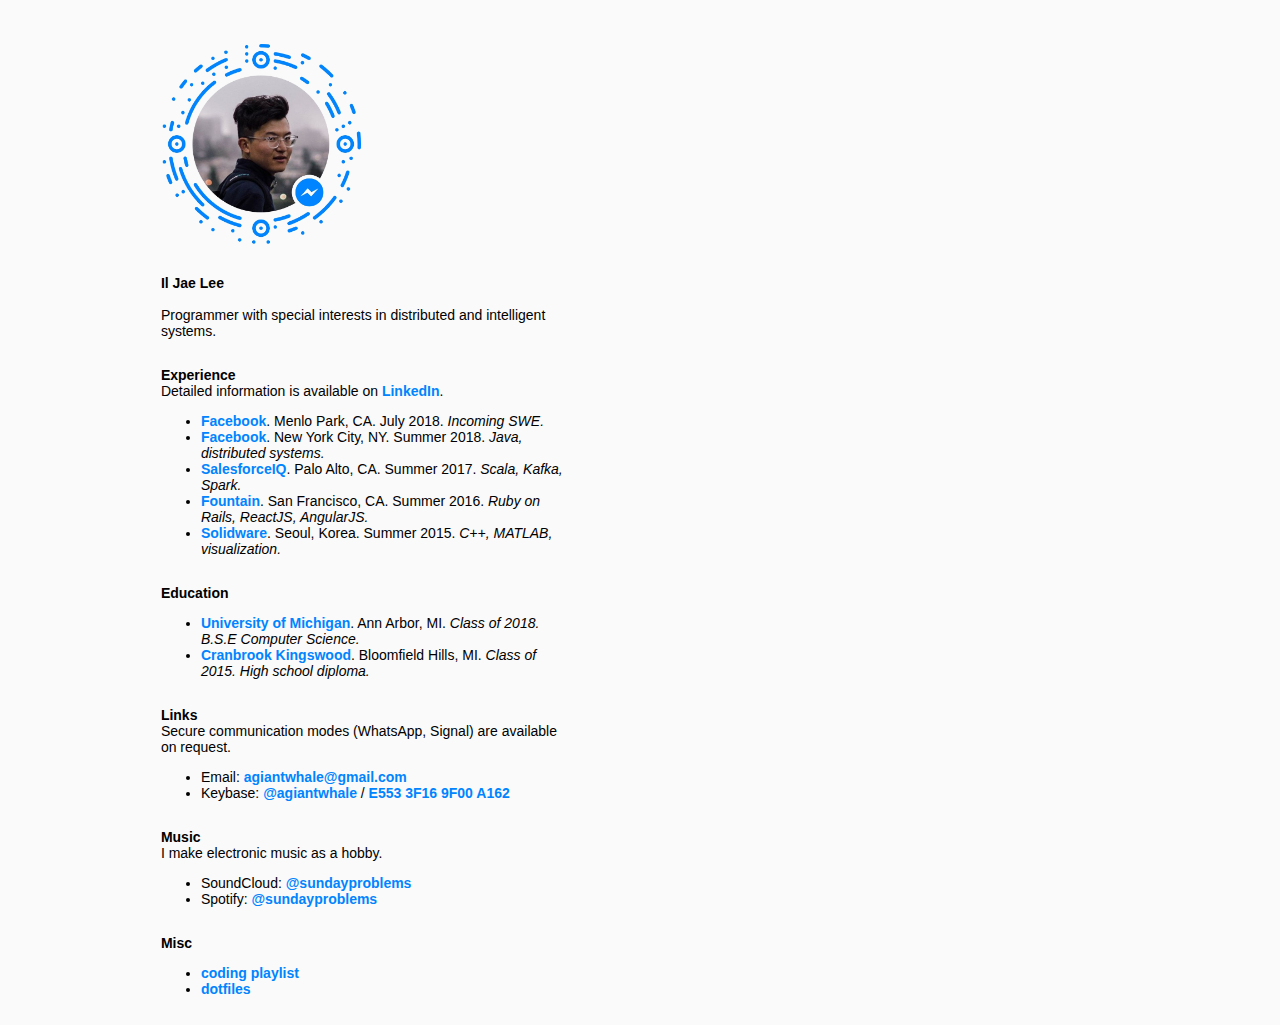
==== index.html @ 846108a9 "Updates" ====
<!doctype html><html class="no-js"><head><meta charset="utf-8"><meta name="description" content="Il Jae Lee website"><meta name="viewport" content="width=device-width,initial-scale=1"><title>Il Jae Lee</title><link rel="stylesheet" href="styles/main-b958e0c395.css"></head><body><div id="container"><div id="contents"><a href="https://www.messenger.com/t/agiantwhale"><img src="images/messenger-code-cf17805505.jpg" alt="Messenger: @agiantwhale" width="200" height="200" class="msg-code"></a><p></p><h4 class="title">Il Jae Lee</h4><br>Programmer with special interests in distributed and intelligent systems.<h4>Experience</h4>Detailed information is available on <a href="https://www.linkedin.com/in/agiantwhale/">LinkedIn</a>.<ul><li><a href="https://code.fb.com/">Facebook</a>. Menlo Park, CA. July 2018. <i>Incoming SWE.</i></li><li><a href="https://code.fb.com/">Facebook</a>. New York City, NY. Summer 2018. <i>Java, distributed systems.</i></li><li><a href="https://engineering.salesforce.com/">SalesforceIQ</a>. Palo Alto, CA. Summer 2017. <i>Scala, Kafka, Spark.</i></li><li><a href="https://get.fountain.com/">Fountain</a>. San Francisco, CA. Summer 2016. <i>Ruby on Rails, ReactJS, AngularJS.</i></li><li><a href="https://solidware.io/">Solidware</a>. Seoul, Korea. Summer 2015. <i>C++, MATLAB, visualization.</i></li></ul><h4>Education</h4><ul><li><a href="https://code.fb.com/">University of Michigan</a>. Ann Arbor, MI. <i>Class of 2018. B.S.E Computer Science.</i></li><li><a href="https://code.fb.com/">Cranbrook Kingswood</a>. Bloomfield Hills, MI. <i>Class of 2015. High school diploma.</i></li></ul><h4>Links</h4>Secure communication modes (WhatsApp, Signal) are available on request.<ul><li>Email: <a href="mailto:agiantwhale@gmail.com">agiantwhale@gmail.com</a><br></li><li>Keybase: <a href="https://keybase.io/agiantwhale">@agiantwhale</a> / <a href="https://keybase.io/agiantwhale/pgp_keys.asc?fingerprint=e3ce0a09fe8c3d2a3ba51791e5533f169f00a162">E553 3F16 9F00 A162</a><br></li></ul><h4>Music</h4>I make electronic music as a hobby.<br><ul><li>SoundCloud: <a href="https://soundcloud.com/sundayproblems">@sundayproblems</a><br></li><li>Spotify: <a href="https://open.spotify.com/artist/1plvdAzWKn8dRlzFmWh9lB?si=9eFTwd_SSkCrX6fIMh3TDA">@sundayproblems</a></li></ul><h4>Misc</h4><ul><li><a href="https://open.spotify.com/user/124385621/playlist/3bv1WomGxfKI06PvsxnMop?si=mnIChgPdTS-sUwX5lHl9eA">coding playlist</a></li><li><a href="https://github.com/agiantwhale/dotfiles">dotfiles</a></li></ul><p></p></div></div></body></html>
---- styles/main-b958e0c395.css ----
*{font-family:Helvetica Neue,Segoe UI,Helvetica,Arial,sans-serif;font-size:14px;background-color:#fafafa}.msg-code{margin-top:30px;margin-bottom:0}#container{margin-top:14px;margin-bottom:14px}#container:after{clear:both;content:"";display:block}#container #contents{width:calc(100% - 28px);float:left;margin-left:14px}@media (min-width:768px){#container #contents{left:calc(16.6666666667% - 16.3333333333px + 14px);position:relative;width:calc(66.6666666667% - 23.3333333333px);float:left;margin-left:14px}}@media (min-width:1280px){#container #contents{left:calc(11.1111111111% - 15.5555555556px + 14px);position:relative;width:calc(33.3333333333% - 18.6666666667px);float:left;margin-left:14px}}#container #contents q{font-style:italic}#container #contents .attribution{text-align:right}img{margin-bottom:14px;max-width:220px;height:auto}a{color:#0084ff;text-decoration:none}a,h4{font-weight:700}h4{margin-top:28px;margin-bottom:0;font-size:14px}
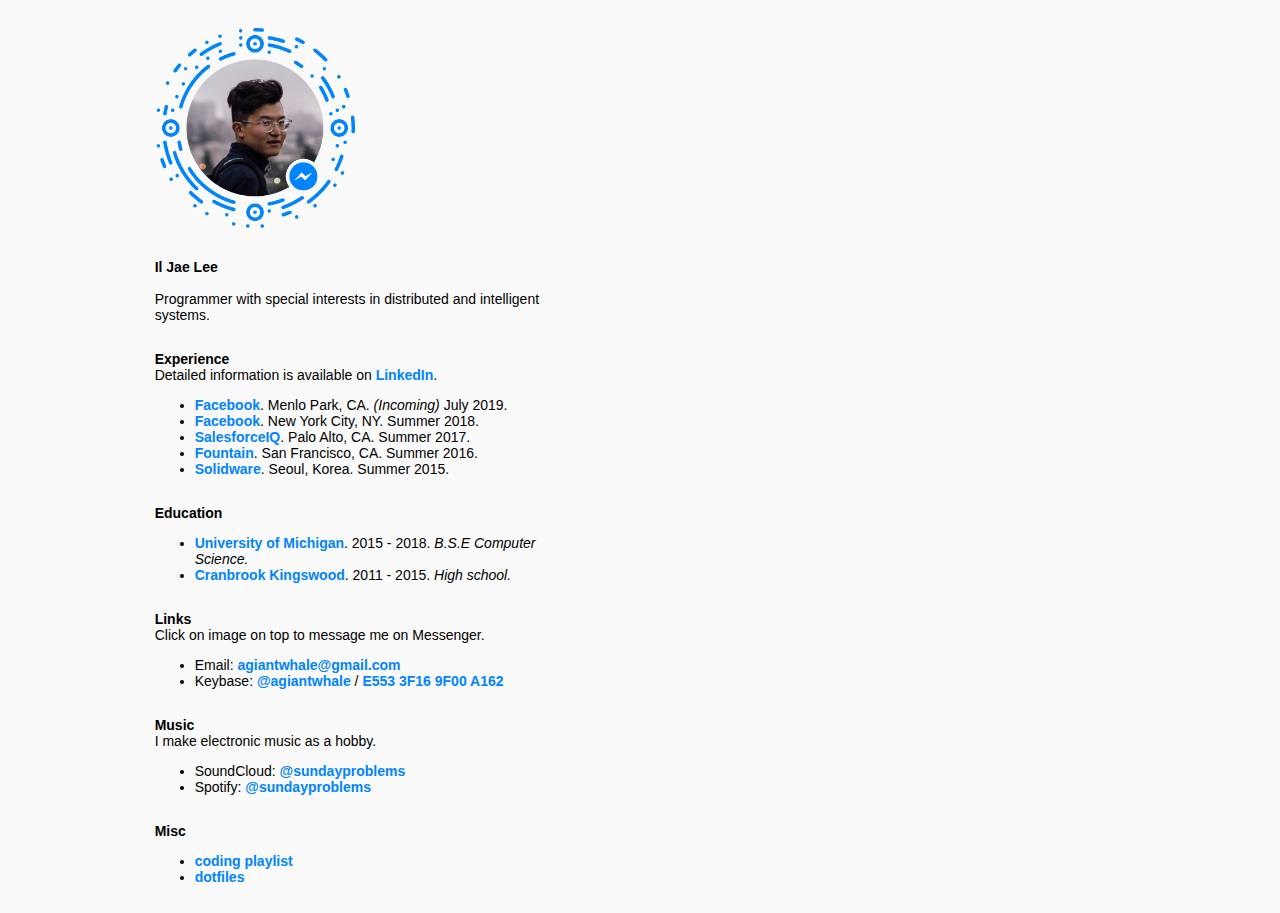
==== commit 6f6fd1e4: "Updates" ====
--- a/index.html
+++ b/index.html
@@ -1 +1 @@
-<!doctype html><html class="no-js"><head><meta charset="utf-8"><meta name="description" content="Il Jae Lee website"><meta name="viewport" content="width=device-width,initial-scale=1"><title>Il Jae Lee</title><link rel="stylesheet" href="styles/main-b958e0c395.css"></head><body><div id="container"><div id="contents"><a href="https://www.messenger.com/t/agiantwhale"><img src="images/messenger-code-cf17805505.jpg" alt="Messenger: @agiantwhale" width="200" height="200" class="msg-code"></a><p></p><h4 class="title">Il Jae Lee</h4><br>Programmer with special interests in distributed and intelligent systems.<h4>Experience</h4>Detailed information is available on <a href="https://www.linkedin.com/in/agiantwhale/">LinkedIn</a>.<ul><li><a href="https://code.fb.com/">Facebook</a>. Menlo Park, CA. July 2018. <i>Incoming SWE.</i></li><li><a href="https://code.fb.com/">Facebook</a>. New York City, NY. Summer 2018. <i>Java, distributed systems.</i></li><li><a href="https://engineering.salesforce.com/">SalesforceIQ</a>. Palo Alto, CA. Summer 2017. <i>Scala, Kafka, Spark.</i></li><li><a href="https://get.fountain.com/">Fountain</a>. San Francisco, CA. Summer 2016. <i>Ruby on Rails, ReactJS, AngularJS.</i></li><li><a href="https://solidware.io/">Solidware</a>. Seoul, Korea. Summer 2015. <i>C++, MATLAB, visualization.</i></li></ul><h4>Education</h4><ul><li><a href="https://code.fb.com/">University of Michigan</a>. Ann Arbor, MI. <i>Class of 2018. B.S.E Computer Science.</i></li><li><a href="https://code.fb.com/">Cranbrook Kingswood</a>. Bloomfield Hills, MI. <i>Class of 2015. High school diploma.</i></li></ul><h4>Links</h4>Secure communication modes (WhatsApp, Signal) are available on request.<ul><li>Email: <a href="mailto:agiantwhale@gmail.com">agiantwhale@gmail.com</a><br></li><li>Keybase: <a href="https://keybase.io/agiantwhale">@agiantwhale</a> / <a href="https://keybase.io/agiantwhale/pgp_keys.asc?fingerprint=e3ce0a09fe8c3d2a3ba51791e5533f169f00a162">E553 3F16 9F00 A162</a><br></li></ul><h4>Music</h4>I make electronic music as a hobby.<br><ul><li>SoundCloud: <a href="https://soundcloud.com/sundayproblems">@sundayproblems</a><br></li><li>Spotify: <a href="https://open.spotify.com/artist/1plvdAzWKn8dRlzFmWh9lB?si=9eFTwd_SSkCrX6fIMh3TDA">@sundayproblems</a></li></ul><h4>Misc</h4><ul><li><a href="https://open.spotify.com/user/124385621/playlist/3bv1WomGxfKI06PvsxnMop?si=mnIChgPdTS-sUwX5lHl9eA">coding playlist</a></li><li><a href="https://github.com/agiantwhale/dotfiles">dotfiles</a></li></ul><p></p></div></div></body></html>+<!doctype html><html class="no-js"><head><meta charset="utf-8"><meta name="description" content="Il Jae Lee website"><meta name="viewport" content="width=device-width,initial-scale=1"><link rel="apple-touch-icon" sizes="180x180" href="/apple-touch-icon-027f751e88.png"><link rel="icon" type="image/png" sizes="32x32" href="/favicon-32x32-ed32505ba0.png"><link rel="icon" type="image/png" sizes="16x16" href="/favicon-16x16-5f64fc9232.png"><link rel="manifest" href="/site-053100cb84.webmanifest"><title>Il Jae Lee</title><link rel="stylesheet" href="styles/main-19bc27f104.css"></head><body><div id="container"><div id="contents"><a href="https://www.messenger.com/t/agiantwhale"><img src="images/messenger-code-cf17805505.jpg" alt="Messenger: @agiantwhale" width="200" height="200" class="msg-code"></a><p></p><h4 class="title">Il Jae Lee</h4><br>Programmer with special interests in distributed and intelligent systems.<h4>Experience</h4>Detailed information is available on <a href="https://www.linkedin.com/in/agiantwhale/">LinkedIn</a>.<ul><li><a href="https://code.fb.com/">Facebook</a>. Menlo Park, CA. <i>(Incoming)</i> July 2019.</li><li><a href="https://code.fb.com/">Facebook</a>. New York City, NY. Summer 2018.</li><li><a href="https://engineering.salesforce.com/">SalesforceIQ</a>. Palo Alto, CA. Summer 2017.</li><li><a href="https://get.fountain.com/">Fountain</a>. San Francisco, CA. Summer 2016.</li><li><a href="https://solidware.io/">Solidware</a>. Seoul, Korea. Summer 2015.</li></ul><h4>Education</h4><ul><li><a href="https://code.fb.com/">University of Michigan</a>. 2015 - 2018. <i>B.S.E Computer Science.</i></li><li><a href="https://code.fb.com/">Cranbrook Kingswood</a>. 2011 - 2015. <i>High school.</i></li></ul><h4>Links</h4>Click on image on top to message me on Messenger.<ul><li>Email: <a href="mailto:agiantwhale@gmail.com">agiantwhale@gmail.com</a><br></li><li>Keybase: <a href="https://keybase.io/agiantwhale">@agiantwhale</a> / <a href="https://keybase.io/agiantwhale/pgp_keys.asc?fingerprint=e3ce0a09fe8c3d2a3ba51791e5533f169f00a162">E553 3F16 9F00 A162</a><br></li></ul><h4>Music</h4>I make electronic music as a hobby.<br><ul><li>SoundCloud: <a href="https://soundcloud.com/sundayproblems">@sundayproblems</a><br></li><li>Spotify: <a href="https://open.spotify.com/artist/1plvdAzWKn8dRlzFmWh9lB?si=9eFTwd_SSkCrX6fIMh3TDA">@sundayproblems</a></li></ul><h4>Misc</h4><ul><li><a href="https://open.spotify.com/user/124385621/playlist/3bv1WomGxfKI06PvsxnMop?si=mnIChgPdTS-sUwX5lHl9eA">coding playlist</a></li><li><a href="https://github.com/agiantwhale/dotfiles">dotfiles</a></li></ul><p></p></div></div></body></html>--- a/styles/main-19bc27f104.css
+++ b/styles/main-19bc27f104.css
@@ -0,0 +1 @@
+*{font-family:Helvetica Neue,Segoe UI,Helvetica,Arial,sans-serif;font-size:14px;background-color:#fafafa}body{margin:0}.msg-code{margin-top:28px;margin-bottom:0}#container{margin-top:0;margin-bottom:14px}#container:after{clear:both;content:"";display:block}#container #contents{width:calc(100% - 28px);float:left;margin-left:14px}@media (min-width:768px){#container #contents{left:calc(14.2857142857% - 16px + 14px);position:relative;width:calc(57.1428571429% - 22px);float:left;margin-left:14px}}@media (min-width:1280px){#container #contents{left:calc(11.1111111111% - 15.5555555556px + 14px);position:relative;width:calc(33.3333333333% - 18.6666666667px);float:left;margin-left:14px}}#container #contents q{font-style:italic}#container #contents .attribution{text-align:right}img{margin-bottom:14px;max-width:220px;height:auto}a{color:#0084ff;text-decoration:none}a,h4{font-weight:700}h4{margin-top:28px;margin-bottom:0;font-size:14px}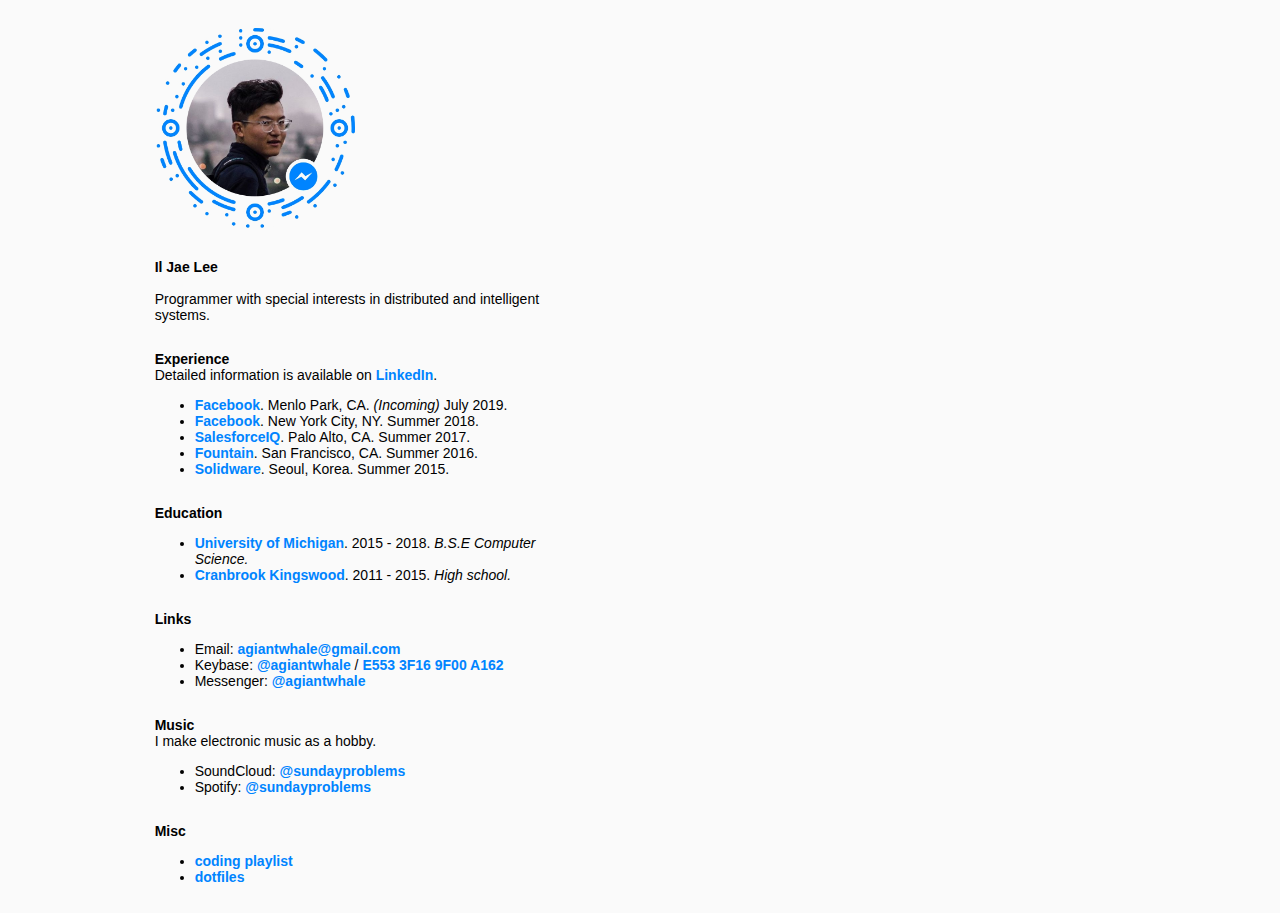
==== commit eeea10c7: "Updates" ====
--- a/index.html
+++ b/index.html
@@ -1 +1 @@
-<!doctype html><html class="no-js"><head><meta charset="utf-8"><meta name="description" content="Il Jae Lee website"><meta name="viewport" content="width=device-width,initial-scale=1"><link rel="apple-touch-icon" sizes="180x180" href="/apple-touch-icon-027f751e88.png"><link rel="icon" type="image/png" sizes="32x32" href="/favicon-32x32-ed32505ba0.png"><link rel="icon" type="image/png" sizes="16x16" href="/favicon-16x16-5f64fc9232.png"><link rel="manifest" href="/site-053100cb84.webmanifest"><title>Il Jae Lee</title><link rel="stylesheet" href="styles/main-19bc27f104.css"></head><body><div id="container"><div id="contents"><a href="https://www.messenger.com/t/agiantwhale"><img src="images/messenger-code-cf17805505.jpg" alt="Messenger: @agiantwhale" width="200" height="200" class="msg-code"></a><p></p><h4 class="title">Il Jae Lee</h4><br>Programmer with special interests in distributed and intelligent systems.<h4>Experience</h4>Detailed information is available on <a href="https://www.linkedin.com/in/agiantwhale/">LinkedIn</a>.<ul><li><a href="https://code.fb.com/">Facebook</a>. Menlo Park, CA. <i>(Incoming)</i> July 2019.</li><li><a href="https://code.fb.com/">Facebook</a>. New York City, NY. Summer 2018.</li><li><a href="https://engineering.salesforce.com/">SalesforceIQ</a>. Palo Alto, CA. Summer 2017.</li><li><a href="https://get.fountain.com/">Fountain</a>. San Francisco, CA. Summer 2016.</li><li><a href="https://solidware.io/">Solidware</a>. Seoul, Korea. Summer 2015.</li></ul><h4>Education</h4><ul><li><a href="https://code.fb.com/">University of Michigan</a>. 2015 - 2018. <i>B.S.E Computer Science.</i></li><li><a href="https://code.fb.com/">Cranbrook Kingswood</a>. 2011 - 2015. <i>High school.</i></li></ul><h4>Links</h4>Click on image on top to message me on Messenger.<ul><li>Email: <a href="mailto:agiantwhale@gmail.com">agiantwhale@gmail.com</a><br></li><li>Keybase: <a href="https://keybase.io/agiantwhale">@agiantwhale</a> / <a href="https://keybase.io/agiantwhale/pgp_keys.asc?fingerprint=e3ce0a09fe8c3d2a3ba51791e5533f169f00a162">E553 3F16 9F00 A162</a><br></li></ul><h4>Music</h4>I make electronic music as a hobby.<br><ul><li>SoundCloud: <a href="https://soundcloud.com/sundayproblems">@sundayproblems</a><br></li><li>Spotify: <a href="https://open.spotify.com/artist/1plvdAzWKn8dRlzFmWh9lB?si=9eFTwd_SSkCrX6fIMh3TDA">@sundayproblems</a></li></ul><h4>Misc</h4><ul><li><a href="https://open.spotify.com/user/124385621/playlist/3bv1WomGxfKI06PvsxnMop?si=mnIChgPdTS-sUwX5lHl9eA">coding playlist</a></li><li><a href="https://github.com/agiantwhale/dotfiles">dotfiles</a></li></ul><p></p></div></div></body></html>+<!doctype html><html class="no-js"><head><meta charset="utf-8"><meta name="description" content="Il Jae Lee website"><meta name="viewport" content="width=device-width,initial-scale=1"><link rel="apple-touch-icon" sizes="180x180" href="/apple-touch-icon-027f751e88.png"><link rel="icon" type="image/png" sizes="32x32" href="/favicon-32x32-ed32505ba0.png"><link rel="icon" type="image/png" sizes="16x16" href="/favicon-16x16-5f64fc9232.png"><link rel="manifest" href="/site-053100cb84.webmanifest"><title>Il Jae Lee</title><link rel="stylesheet" href="styles/main-19bc27f104.css"></head><body><div id="container"><div id="contents"><a href="https://www.messenger.com/t/agiantwhale"><img src="images/messenger-code-cf17805505.jpg" alt="Messenger: @agiantwhale" width="200" height="200" class="msg-code"></a><p></p><h4 class="title">Il Jae Lee</h4><br>Programmer with special interests in distributed and intelligent systems.<h4>Experience</h4>Detailed information is available on <a href="https://www.linkedin.com/in/agiantwhale/">LinkedIn</a>.<ul><li><a href="https://code.fb.com/">Facebook</a>. Menlo Park, CA. <i>(Incoming)</i> July 2019.</li><li><a href="https://code.fb.com/">Facebook</a>. New York City, NY. Summer 2018.</li><li><a href="https://engineering.salesforce.com/">SalesforceIQ</a>. Palo Alto, CA. Summer 2017.</li><li><a href="https://get.fountain.com/">Fountain</a>. San Francisco, CA. Summer 2016.</li><li><a href="https://solidware.io/">Solidware</a>. Seoul, Korea. Summer 2015.</li></ul><h4>Education</h4><ul><li><a href="https://www.cse.umich.edu/">University of Michigan</a>. 2015 - 2018. <i>B.S.E Computer Science.</i></li><li><a href="https://schools.cranbrook.edu/">Cranbrook Kingswood</a>. 2011 - 2015. <i>High school.</i></li></ul><h4>Links</h4><ul><li>Email: <a href="mailto:agiantwhale@gmail.com">agiantwhale@gmail.com</a><br></li><li>Keybase: <a href="https://keybase.io/agiantwhale">@agiantwhale</a> / <a href="https://keybase.io/agiantwhale/pgp_keys.asc?fingerprint=e3ce0a09fe8c3d2a3ba51791e5533f169f00a162">E553 3F16 9F00 A162</a><br></li><li>Messenger: <a href="https://www.messenger.com/t/agiantwhale">@agiantwhale</a></li></ul><h4>Music</h4>I make electronic music as a hobby.<br><ul><li>SoundCloud: <a href="https://soundcloud.com/sundayproblems">@sundayproblems</a><br></li><li>Spotify: <a href="https://open.spotify.com/artist/1plvdAzWKn8dRlzFmWh9lB?si=9eFTwd_SSkCrX6fIMh3TDA">@sundayproblems</a></li></ul><h4>Misc</h4><ul><li><a href="https://open.spotify.com/user/124385621/playlist/3bv1WomGxfKI06PvsxnMop?si=mnIChgPdTS-sUwX5lHl9eA">coding playlist</a></li><li><a href="https://github.com/agiantwhale/dotfiles">dotfiles</a></li></ul><p></p></div></div></body></html>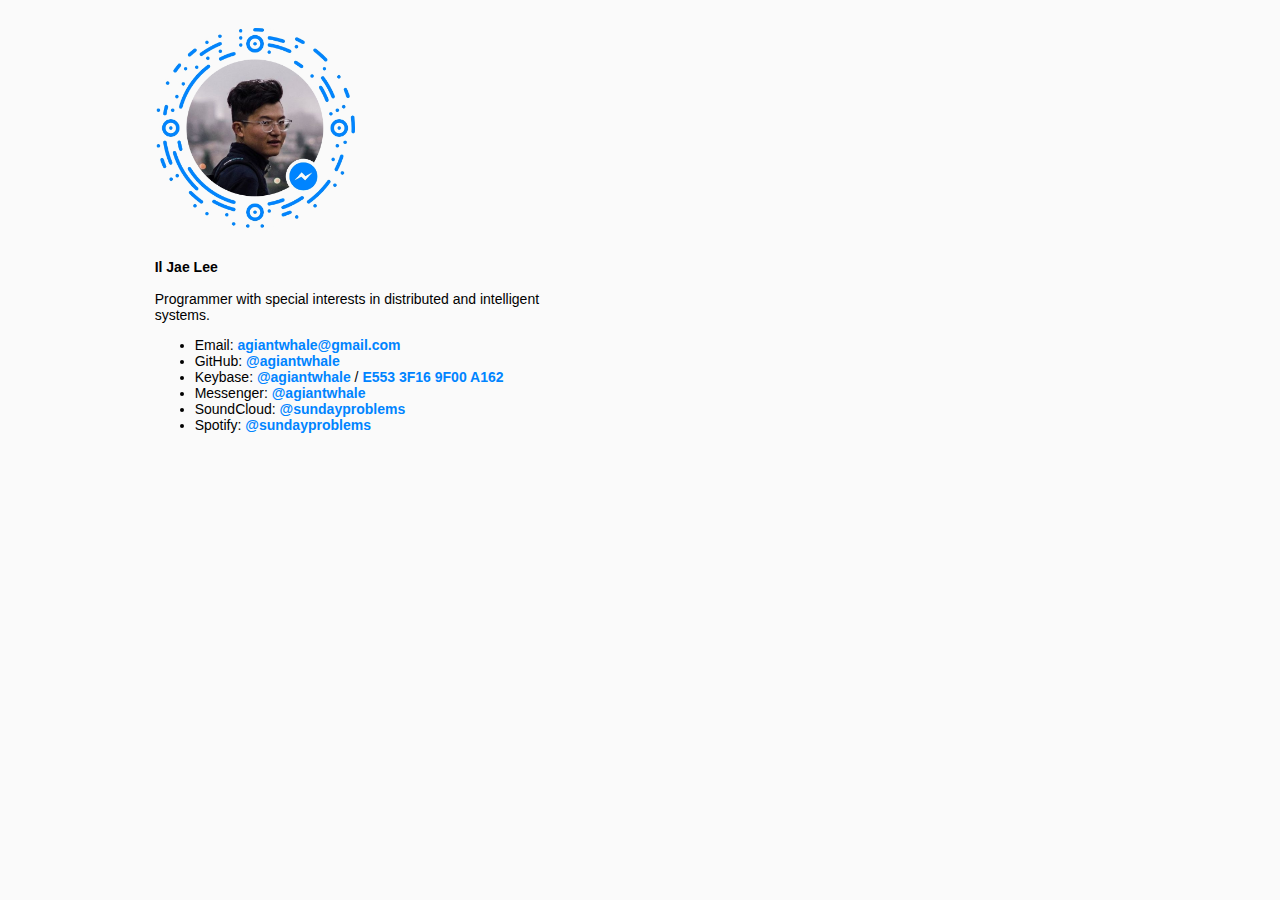
==== commit 4e670800: "Updates" ====
--- a/index.html
+++ b/index.html
@@ -1 +1 @@
-<!doctype html><html class="no-js"><head><meta charset="utf-8"><meta name="description" content="Il Jae Lee website"><meta name="viewport" content="width=device-width,initial-scale=1"><link rel="apple-touch-icon" sizes="180x180" href="/apple-touch-icon-027f751e88.png"><link rel="icon" type="image/png" sizes="32x32" href="/favicon-32x32-ed32505ba0.png"><link rel="icon" type="image/png" sizes="16x16" href="/favicon-16x16-5f64fc9232.png"><link rel="manifest" href="/site-053100cb84.webmanifest"><title>Il Jae Lee</title><link rel="stylesheet" href="styles/main-19bc27f104.css"></head><body><div id="container"><div id="contents"><a href="https://www.messenger.com/t/agiantwhale"><img src="images/messenger-code-cf17805505.jpg" alt="Messenger: @agiantwhale" width="200" height="200" class="msg-code"></a><p></p><h4 class="title">Il Jae Lee</h4><br>Programmer with special interests in distributed and intelligent systems.<h4>Experience</h4>Detailed information is available on <a href="https://www.linkedin.com/in/agiantwhale/">LinkedIn</a>.<ul><li><a href="https://code.fb.com/">Facebook</a>. Menlo Park, CA. <i>(Incoming)</i> July 2019.</li><li><a href="https://code.fb.com/">Facebook</a>. New York City, NY. Summer 2018.</li><li><a href="https://engineering.salesforce.com/">SalesforceIQ</a>. Palo Alto, CA. Summer 2017.</li><li><a href="https://get.fountain.com/">Fountain</a>. San Francisco, CA. Summer 2016.</li><li><a href="https://solidware.io/">Solidware</a>. Seoul, Korea. Summer 2015.</li></ul><h4>Education</h4><ul><li><a href="https://www.cse.umich.edu/">University of Michigan</a>. 2015 - 2018. <i>B.S.E Computer Science.</i></li><li><a href="https://schools.cranbrook.edu/">Cranbrook Kingswood</a>. 2011 - 2015. <i>High school.</i></li></ul><h4>Links</h4><ul><li>Email: <a href="mailto:agiantwhale@gmail.com">agiantwhale@gmail.com</a><br></li><li>Keybase: <a href="https://keybase.io/agiantwhale">@agiantwhale</a> / <a href="https://keybase.io/agiantwhale/pgp_keys.asc?fingerprint=e3ce0a09fe8c3d2a3ba51791e5533f169f00a162">E553 3F16 9F00 A162</a><br></li><li>Messenger: <a href="https://www.messenger.com/t/agiantwhale">@agiantwhale</a></li></ul><h4>Music</h4>I make electronic music as a hobby.<br><ul><li>SoundCloud: <a href="https://soundcloud.com/sundayproblems">@sundayproblems</a><br></li><li>Spotify: <a href="https://open.spotify.com/artist/1plvdAzWKn8dRlzFmWh9lB?si=9eFTwd_SSkCrX6fIMh3TDA">@sundayproblems</a></li></ul><h4>Misc</h4><ul><li><a href="https://open.spotify.com/user/124385621/playlist/3bv1WomGxfKI06PvsxnMop?si=mnIChgPdTS-sUwX5lHl9eA">coding playlist</a></li><li><a href="https://github.com/agiantwhale/dotfiles">dotfiles</a></li></ul><p></p></div></div></body></html>+<!doctype html><html class="no-js"><head><meta charset="utf-8"><meta name="description" content="Il Jae Lee website"><meta name="viewport" content="width=device-width,initial-scale=1"><link rel="apple-touch-icon" sizes="180x180" href="/apple-touch-icon-027f751e88.png"><link rel="icon" type="image/png" sizes="32x32" href="/favicon-32x32-ed32505ba0.png"><link rel="icon" type="image/png" sizes="16x16" href="/favicon-16x16-5f64fc9232.png"><link rel="manifest" href="/site-053100cb84.webmanifest"><title>Il Jae Lee</title><link rel="stylesheet" href="styles/main-19bc27f104.css"></head><body><div id="container"><div id="contents"><a href="https://www.messenger.com/t/agiantwhale"><img src="images/messenger-code-cf17805505.jpg" alt="Messenger: @agiantwhale" width="200" height="200" class="msg-code"></a><p></p><h4 class="title">Il Jae Lee</h4><br>Programmer with special interests in distributed and intelligent systems.<ul><li>Email: <a href="mailto:agiantwhale@gmail.com">agiantwhale@gmail.com</a><br></li><li>GitHub: <a href="https://github.com/agiantwhale">@agiantwhale</a><br></li><li>Keybase: <a href="https://keybase.io/agiantwhale">@agiantwhale</a> / <a href="https://keybase.io/agiantwhale/pgp_keys.asc?fingerprint=e3ce0a09fe8c3d2a3ba51791e5533f169f00a162">E553 3F16 9F00 A162</a><br></li><li>Messenger: <a href="https://www.messenger.com/t/agiantwhale">@agiantwhale</a></li><li>SoundCloud: <a href="https://soundcloud.com/sundayproblems">@sundayproblems</a><br></li><li>Spotify: <a href="https://open.spotify.com/artist/1plvdAzWKn8dRlzFmWh9lB?si=9eFTwd_SSkCrX6fIMh3TDA">@sundayproblems</a></li></ul><p></p></div></div></body></html>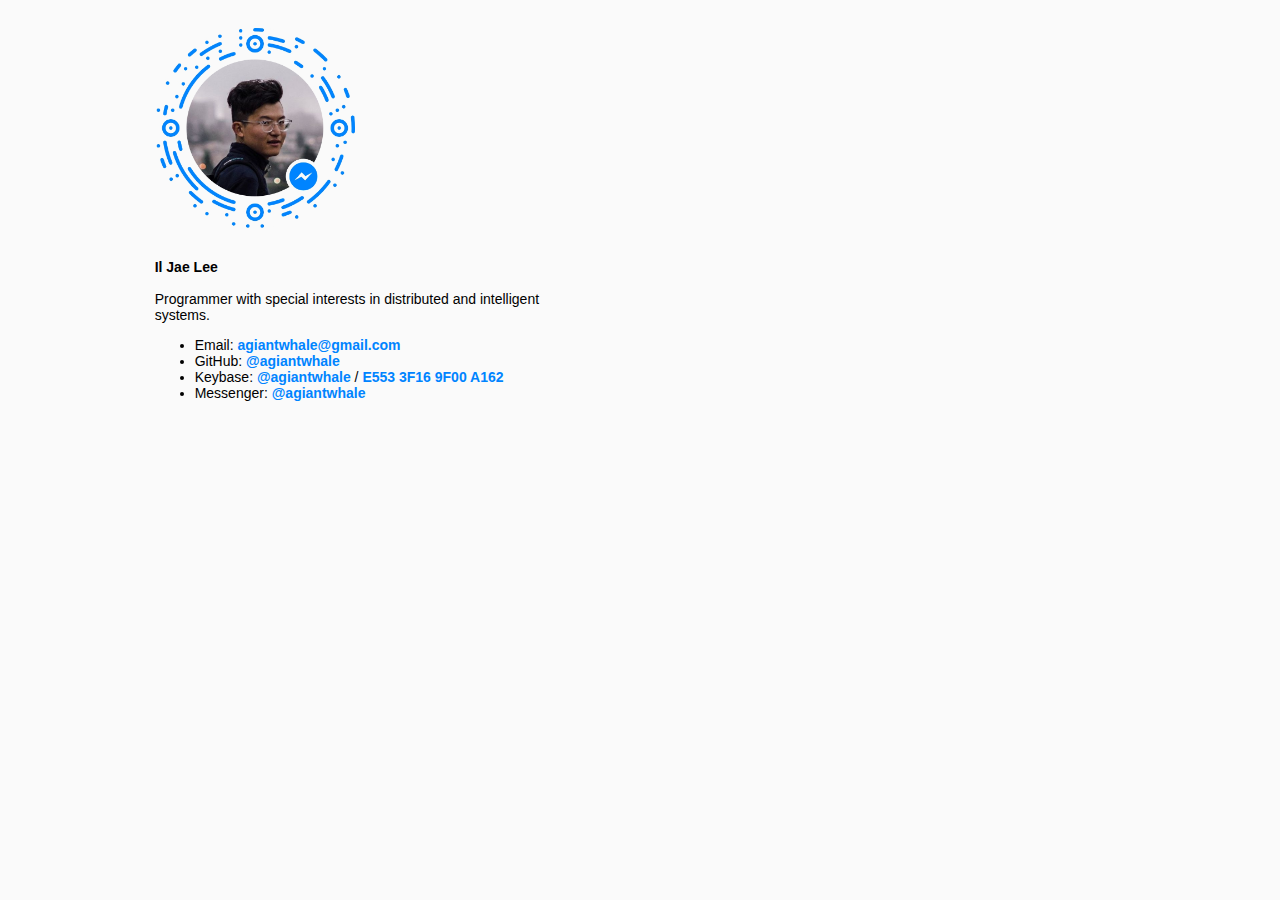
==== commit d06fd5f8: "Updates" ====
--- a/index.html
+++ b/index.html
@@ -1 +1 @@
-<!doctype html><html class="no-js"><head><meta charset="utf-8"><meta name="description" content="Il Jae Lee website"><meta name="viewport" content="width=device-width,initial-scale=1"><link rel="apple-touch-icon" sizes="180x180" href="/apple-touch-icon-027f751e88.png"><link rel="icon" type="image/png" sizes="32x32" href="/favicon-32x32-ed32505ba0.png"><link rel="icon" type="image/png" sizes="16x16" href="/favicon-16x16-5f64fc9232.png"><link rel="manifest" href="/site-053100cb84.webmanifest"><title>Il Jae Lee</title><link rel="stylesheet" href="styles/main-19bc27f104.css"></head><body><div id="container"><div id="contents"><a href="https://www.messenger.com/t/agiantwhale"><img src="images/messenger-code-cf17805505.jpg" alt="Messenger: @agiantwhale" width="200" height="200" class="msg-code"></a><p></p><h4 class="title">Il Jae Lee</h4><br>Programmer with special interests in distributed and intelligent systems.<ul><li>Email: <a href="mailto:agiantwhale@gmail.com">agiantwhale@gmail.com</a><br></li><li>GitHub: <a href="https://github.com/agiantwhale">@agiantwhale</a><br></li><li>Keybase: <a href="https://keybase.io/agiantwhale">@agiantwhale</a> / <a href="https://keybase.io/agiantwhale/pgp_keys.asc?fingerprint=e3ce0a09fe8c3d2a3ba51791e5533f169f00a162">E553 3F16 9F00 A162</a><br></li><li>Messenger: <a href="https://www.messenger.com/t/agiantwhale">@agiantwhale</a></li><li>SoundCloud: <a href="https://soundcloud.com/sundayproblems">@sundayproblems</a><br></li><li>Spotify: <a href="https://open.spotify.com/artist/1plvdAzWKn8dRlzFmWh9lB?si=9eFTwd_SSkCrX6fIMh3TDA">@sundayproblems</a></li></ul><p></p></div></div></body></html>+<!doctype html><html class="no-js"><head><meta charset="utf-8"><meta name="description" content="Il Jae Lee website"><meta name="viewport" content="width=device-width,initial-scale=1"><link rel="apple-touch-icon" sizes="180x180" href="/apple-touch-icon-027f751e88.png"><link rel="icon" type="image/png" sizes="32x32" href="/favicon-32x32-ed32505ba0.png"><link rel="icon" type="image/png" sizes="16x16" href="/favicon-16x16-5f64fc9232.png"><link rel="manifest" href="/site-053100cb84.webmanifest"><title>Il Jae Lee</title><link rel="stylesheet" href="styles/main-19bc27f104.css"></head><body><div id="container"><div id="contents"><a href="https://www.messenger.com/t/agiantwhale"><img src="images/messenger-code-cf17805505.jpg" alt="Messenger: @agiantwhale" width="200" height="200" class="msg-code"></a><p></p><h4 class="title">Il Jae Lee</h4><br>Programmer with special interests in distributed and intelligent systems.<ul><li>Email: <a href="mailto:agiantwhale@gmail.com">agiantwhale@gmail.com</a><br></li><li>GitHub: <a href="https://github.com/agiantwhale">@agiantwhale</a><br></li><li>Keybase: <a href="https://keybase.io/agiantwhale">@agiantwhale</a> / <a href="https://keybase.io/agiantwhale/pgp_keys.asc?fingerprint=e3ce0a09fe8c3d2a3ba51791e5533f169f00a162">E553 3F16 9F00 A162</a><br></li><li>Messenger: <a href="https://www.messenger.com/t/agiantwhale">@agiantwhale</a></li></ul><p></p></div></div></body></html>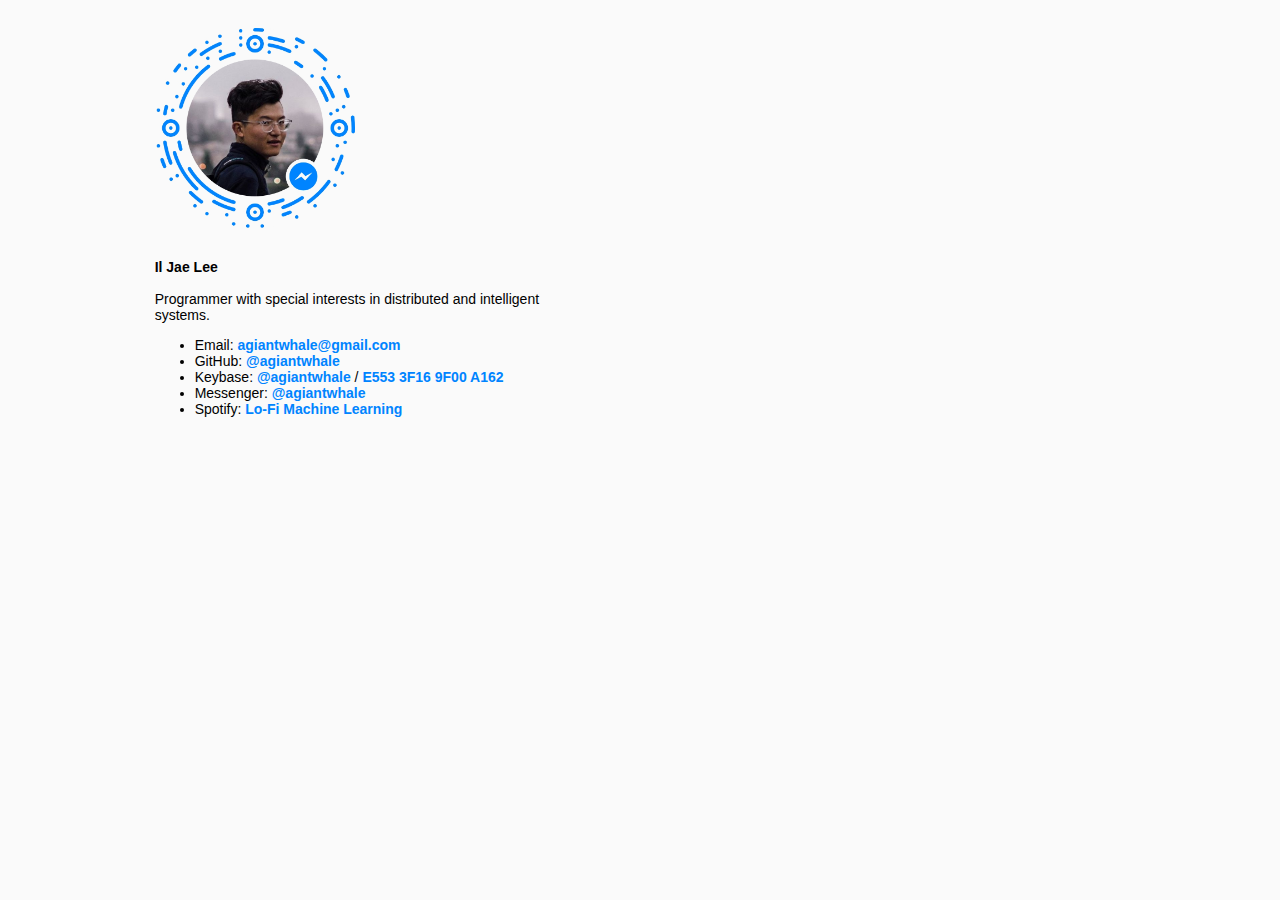
==== commit 48a75711: "Updates" ====
--- a/index.html
+++ b/index.html
@@ -1 +1 @@
-<!doctype html><html class="no-js"><head><meta charset="utf-8"><meta name="description" content="Il Jae Lee website"><meta name="viewport" content="width=device-width,initial-scale=1"><link rel="apple-touch-icon" sizes="180x180" href="/apple-touch-icon-027f751e88.png"><link rel="icon" type="image/png" sizes="32x32" href="/favicon-32x32-ed32505ba0.png"><link rel="icon" type="image/png" sizes="16x16" href="/favicon-16x16-5f64fc9232.png"><link rel="manifest" href="/site-053100cb84.webmanifest"><title>Il Jae Lee</title><link rel="stylesheet" href="styles/main-19bc27f104.css"></head><body><div id="container"><div id="contents"><a href="https://www.messenger.com/t/agiantwhale"><img src="images/messenger-code-cf17805505.jpg" alt="Messenger: @agiantwhale" width="200" height="200" class="msg-code"></a><p></p><h4 class="title">Il Jae Lee</h4><br>Programmer with special interests in distributed and intelligent systems.<ul><li>Email: <a href="mailto:agiantwhale@gmail.com">agiantwhale@gmail.com</a><br></li><li>GitHub: <a href="https://github.com/agiantwhale">@agiantwhale</a><br></li><li>Keybase: <a href="https://keybase.io/agiantwhale">@agiantwhale</a> / <a href="https://keybase.io/agiantwhale/pgp_keys.asc?fingerprint=e3ce0a09fe8c3d2a3ba51791e5533f169f00a162">E553 3F16 9F00 A162</a><br></li><li>Messenger: <a href="https://www.messenger.com/t/agiantwhale">@agiantwhale</a></li></ul><p></p></div></div></body></html>+<!doctype html><html class="no-js"><head><meta charset="utf-8"><meta name="description" content="Il Jae Lee website"><meta name="viewport" content="width=device-width,initial-scale=1"><link rel="apple-touch-icon" sizes="180x180" href="/apple-touch-icon-027f751e88.png"><link rel="icon" type="image/png" sizes="32x32" href="/favicon-32x32-ed32505ba0.png"><link rel="icon" type="image/png" sizes="16x16" href="/favicon-16x16-5f64fc9232.png"><link rel="manifest" href="/site-053100cb84.webmanifest"><title>Il Jae Lee</title><link rel="stylesheet" href="styles/main-19bc27f104.css"></head><body><div id="container"><div id="contents"><a href="https://www.messenger.com/t/agiantwhale"><img src="images/messenger-code-cf17805505.jpg" alt="Messenger: @agiantwhale" width="200" height="200" class="msg-code"></a><p></p><h4 class="title">Il Jae Lee</h4><br>Programmer with special interests in distributed and intelligent systems.<ul><li>Email: <a href="mailto:agiantwhale@gmail.com">agiantwhale@gmail.com</a><br></li><li>GitHub: <a href="https://github.com/agiantwhale">@agiantwhale</a><br></li><li>Keybase: <a href="https://keybase.io/agiantwhale">@agiantwhale</a> / <a href="https://keybase.io/agiantwhale/pgp_keys.asc?fingerprint=e3ce0a09fe8c3d2a3ba51791e5533f169f00a162">E553 3F16 9F00 A162</a><br></li><li>Messenger: <a href="https://www.messenger.com/t/agiantwhale">@agiantwhale</a></li><li>Spotify: <a href="https://open.spotify.com/playlist/3bv1WomGxfKI06PvsxnMop?si=o5Ds9EF2RNah_UxCVskLkQ">Lo-Fi Machine Learning</a></li></ul><p></p></div></div></body></html>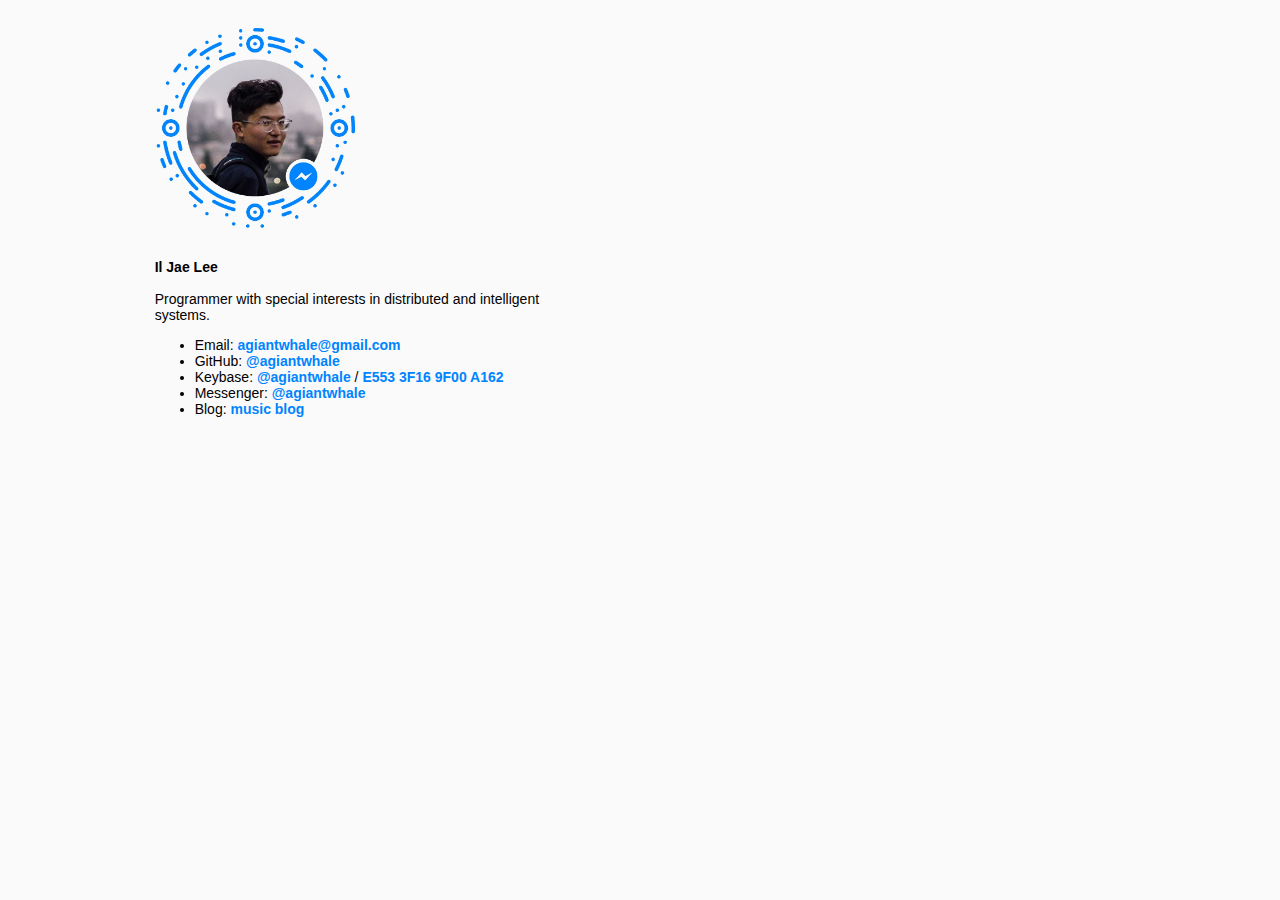
==== commit 978bf9ac: "Updates" ====
--- a/index.html
+++ b/index.html
@@ -1 +1 @@
-<!doctype html><html class="no-js"><head><meta charset="utf-8"><meta name="description" content="Il Jae Lee website"><meta name="viewport" content="width=device-width,initial-scale=1"><link rel="apple-touch-icon" sizes="180x180" href="/apple-touch-icon-027f751e88.png"><link rel="icon" type="image/png" sizes="32x32" href="/favicon-32x32-ed32505ba0.png"><link rel="icon" type="image/png" sizes="16x16" href="/favicon-16x16-5f64fc9232.png"><link rel="manifest" href="/site-053100cb84.webmanifest"><title>Il Jae Lee</title><link rel="stylesheet" href="styles/main-19bc27f104.css"></head><body><div id="container"><div id="contents"><a href="https://www.messenger.com/t/agiantwhale"><img src="images/messenger-code-cf17805505.jpg" alt="Messenger: @agiantwhale" width="200" height="200" class="msg-code"></a><p></p><h4 class="title">Il Jae Lee</h4><br>Programmer with special interests in distributed and intelligent systems.<ul><li>Email: <a href="mailto:agiantwhale@gmail.com">agiantwhale@gmail.com</a><br></li><li>GitHub: <a href="https://github.com/agiantwhale">@agiantwhale</a><br></li><li>Keybase: <a href="https://keybase.io/agiantwhale">@agiantwhale</a> / <a href="https://keybase.io/agiantwhale/pgp_keys.asc?fingerprint=e3ce0a09fe8c3d2a3ba51791e5533f169f00a162">E553 3F16 9F00 A162</a><br></li><li>Messenger: <a href="https://www.messenger.com/t/agiantwhale">@agiantwhale</a></li><li>Spotify: <a href="https://open.spotify.com/playlist/3bv1WomGxfKI06PvsxnMop?si=o5Ds9EF2RNah_UxCVskLkQ">Lo-Fi Machine Learning</a></li></ul><p></p></div></div></body></html>+<!doctype html><html class="no-js"><head><meta charset="utf-8"><meta name="description" content="Il Jae Lee website"><meta name="viewport" content="width=device-width,initial-scale=1"><link rel="apple-touch-icon" sizes="180x180" href="/apple-touch-icon-027f751e88.png"><link rel="icon" type="image/png" sizes="32x32" href="/favicon-32x32-ed32505ba0.png"><link rel="icon" type="image/png" sizes="16x16" href="/favicon-16x16-5f64fc9232.png"><link rel="manifest" href="/site-053100cb84.webmanifest"><title>Il Jae Lee</title><link rel="stylesheet" href="styles/main-19bc27f104.css"></head><body><div id="container"><div id="contents"><a href="https://www.messenger.com/t/agiantwhale"><img src="images/messenger-code-cf17805505.jpg" alt="Messenger: @agiantwhale" width="200" height="200" class="msg-code"></a><p></p><h4 class="title">Il Jae Lee</h4><br>Programmer with special interests in distributed and intelligent systems.<ul><li>Email: <a href="mailto:agiantwhale@gmail.com">agiantwhale@gmail.com</a><br></li><li>GitHub: <a href="https://github.com/agiantwhale">@agiantwhale</a><br></li><li>Keybase: <a href="https://keybase.io/agiantwhale">@agiantwhale</a> / <a href="https://keybase.io/agiantwhale/pgp_keys.asc?fingerprint=e3ce0a09fe8c3d2a3ba51791e5533f169f00a162">E553 3F16 9F00 A162</a><br></li><li>Messenger: <a href="https://www.messenger.com/t/agiantwhale">@agiantwhale</a></li><li>Blog: <a href="https://lofihouse.ml">music blog</a></li></ul><p></p></div></div></body></html>